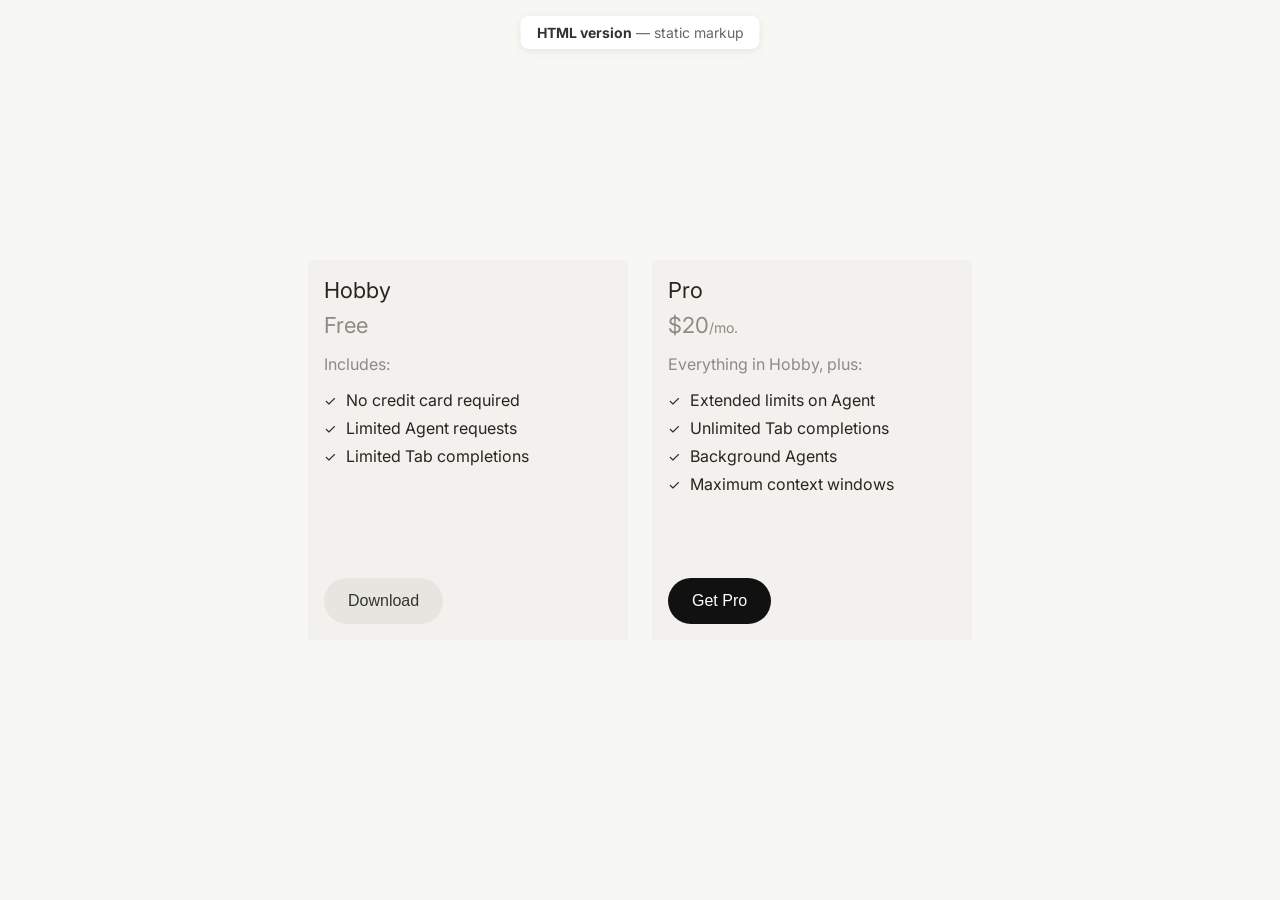
==== index.html @ 6e69e128 "Initial commit" ====
<!DOCTYPE html>
<html lang="en">
<head>
    <meta charset="UTF-8">
    <meta name="viewport" content="width=device-width, initial-scale=1.0">
    <title>Pricing Plans — HTML version</title>
    <link rel="preconnect" href="https://fonts.googleapis.com">
    <link rel="preconnect" href="https://fonts.gstatic.com" crossorigin>
    <link href="https://fonts.googleapis.com/css2?family=Inter:wght@400;500;600;700&display=swap" rel="stylesheet">
    <link rel="stylesheet" href="styles.css">
</head>
<body>
    <p class="page-label"><strong>HTML version</strong> — static markup</p>
    <div class="cards-container">
        <div class="card">
            <div class="card-top">
                <h3 class="card-title">Hobby</h3>
                <p class="card-price">
                    <span class="card-price-amount">Free</span>
                </p>
                <div class="card-content">
                    <p class="includes-text">Includes:</p>
                    <ul class="features-list">
                        <li>
                            <span class="checkmark">✓</span>
                            No credit card required
                        </li>
                        <li>
                            <span class="checkmark">✓</span>
                            Limited Agent requests
                        </li>
                        <li>
                            <span class="checkmark">✓</span>
                            Limited Tab completions
                        </li>
                    </ul>
                </div>
            </div>
            <button class="download-button secondary">Download</button>
        </div>
        <div class="card">
            <div class="card-top">
                <h3 class="card-title">Pro</h3>
                <p class="card-price">
                    <span class="card-price-amount">$20</span>
                    <span class="card-price-period">/mo.</span>
                </p>
                <div class="card-content">
                    <p class="includes-text">Everything in Hobby, plus:</p>
                    <ul class="features-list">
                        <li>
                            <span class="checkmark">✓</span>
                            Extended limits on Agent
                        </li>
                        <li>
                            <span class="checkmark">✓</span>
                            Unlimited Tab completions
                        </li>
                        <li>
                            <span class="checkmark">✓</span>
                            Background Agents
                        </li>
                        <li>
                            <span class="checkmark">✓</span>
                            Maximum context windows
                        </li>
                    </ul>
                </div>
            </div>
            <button class="download-button primary">Get Pro</button>
        </div>
    </div>
</body>
</html>
---- styles.css ----
* {
    margin: 0;
    padding: 0;
    box-sizing: border-box;
}

body {
    font-family: 'Inter', -apple-system, BlinkMacSystemFont, 'Segoe UI', Roboto, sans-serif;
    background-color: #f7f7f4;
    display: flex;
    justify-content: center;
    align-items: center;
    min-height: 100vh;
    padding: 20px;
}

.cards-container {
    display: flex;
    flex-direction: row;
    gap: 24px;
    flex-wrap: nowrap;
    justify-content: center;
    align-items: flex-start;
}

.card {
    display: flex;
    flex-direction: column;
    min-height: 380px;
    background-color: #f2f1ed;
    border-radius: 4px;
    padding: 16px;
    width: 320px;
    flex-shrink: 0;
}

.card-top {
    display: flex;
    flex-direction: column;
}

.card-title {
    font-size: 22px;
    line-height: 28px;
    font-weight: 400;
    color: #26251e;
    margin-bottom: 8px;
}

.card-price {
    font-size: 20px;
    color: rgba(38, 37, 30, 0.5);
    display: inline-flex;
    align-items: baseline;
}

.card-price-amount {
    font-size: 22px;
    font-weight: 400;
    color: rgba(38, 37, 30, 0.5);
}

.card-price-period {
    font-size: 14px;
    color: rgba(38, 37, 30, 0.5);
}

.card-content {
    margin-bottom: 32px;
}

.includes-text {
    font-size: 16px;
    color: rgba(38, 37, 30, 0.5);
    margin: 16px 0px;
}

.features-list {
    list-style: none;
    padding: 0;
}

.features-list li {
    display: flex;
    align-items: center;
    margin-bottom: 8px;
    font-size: 16px;
    color: #26251e;
}

.checkmark {
    color: #26251e;
    font-size: 14px;
    margin-right: 10px;
    font-weight: 400;
}

.download-button {
    margin-top: auto;
    width: fit-content;
    background-color: #e6e5e0;
    border: none;
    border-radius: 999px;
    padding: 14px 24px;
    font-size: 16px;
    font-weight: 500;
    color: #333;
    cursor: pointer;
    transition: background-color 0.2s ease;
}

.download-button:hover {
    background-color: #D8D6CE;
}

.download-button:active {
    background-color: #D8D6CE;
}

.download-button.primary {
    background-color: #111;
    color: #fff;
}

.download-button.primary:hover {
    background-color: #333;
}

.download-button.primary:active {
    background-color: #333;
}

.page-label {
    position: fixed;
    top: 16px;
    left: 50%;
    transform: translateX(-50%);
    font-size: 14px;
    color: #666;
    background: #fff;
    padding: 8px 16px;
    border-radius: 8px;
    box-shadow: 0 2px 8px rgba(0,0,0,0.08);
}

.page-label strong {
    color: #333;
}
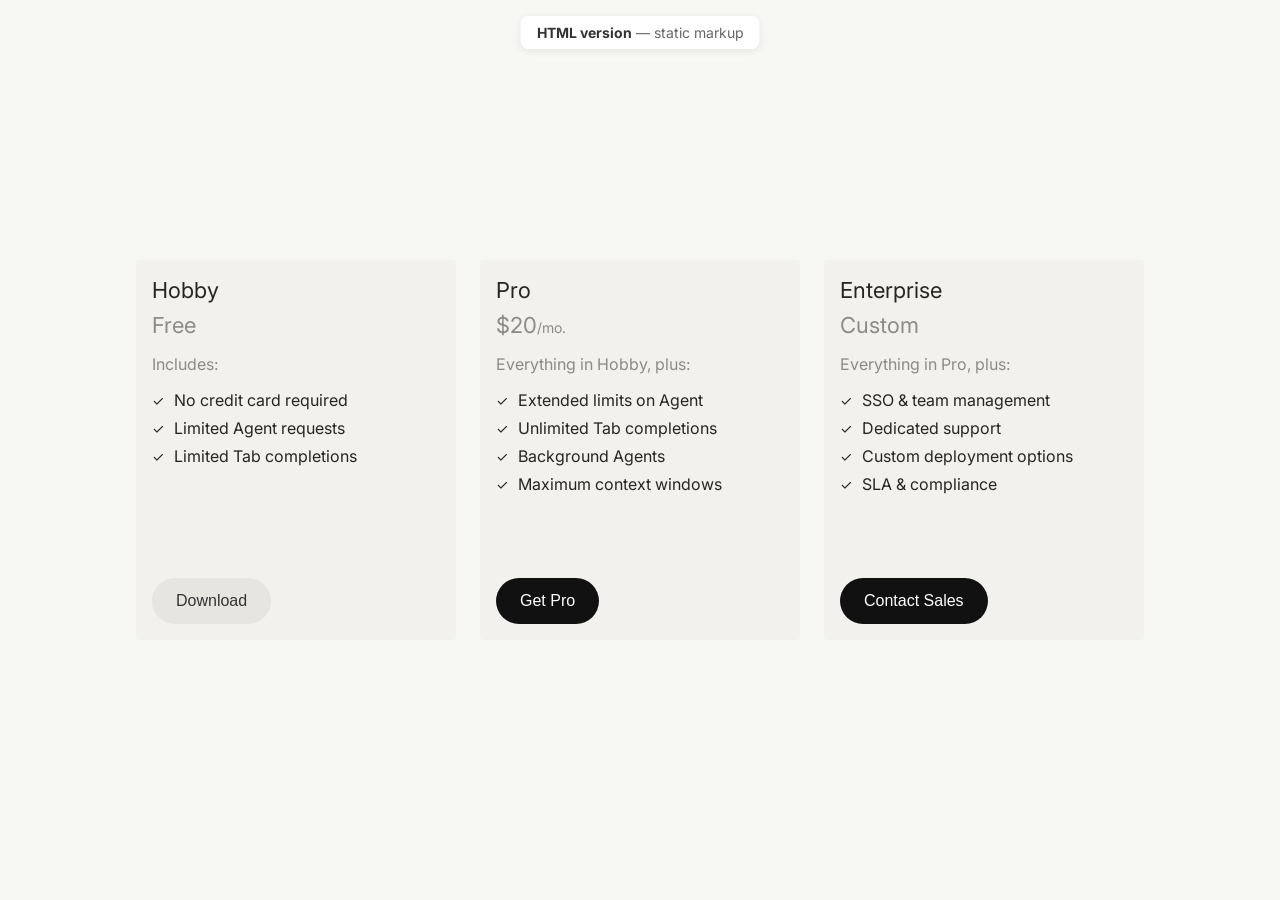
==== commit f1f64e72: "New card Enterprise card" ====
--- a/index.html
+++ b/index.html
@@ -4,14 +4,19 @@
     <meta charset="UTF-8">
     <meta name="viewport" content="width=device-width, initial-scale=1.0">
     <title>Pricing Plans — HTML version</title>
+    <!-- Fonts: Inter (Google Fonts) -->
     <link rel="preconnect" href="https://fonts.googleapis.com">
     <link rel="preconnect" href="https://fonts.gstatic.com" crossorigin>
     <link href="https://fonts.googleapis.com/css2?family=Inter:wght@400;500;600;700&display=swap" rel="stylesheet">
     <link rel="stylesheet" href="styles.css">
 </head>
 <body>
+    <!-- Page badge: identifies this as the static HTML version -->
     <p class="page-label"><strong>HTML version</strong> — static markup</p>
+
+    <!-- Pricing cards wrapper: holds all plan cards in a row -->
     <div class="cards-container">
+        <!-- Card: Hobby plan -->
         <div class="card">
             <div class="card-top">
                 <h3 class="card-title">Hobby</h3>
@@ -38,6 +43,8 @@
             </div>
             <button class="download-button secondary">Download</button>
         </div>
+
+        <!-- Card: Pro plan -->
         <div class="card">
             <div class="card-top">
                 <h3 class="card-title">Pro</h3>
@@ -69,6 +76,38 @@
             </div>
             <button class="download-button primary">Get Pro</button>
         </div>
+
+        <!-- Card: Enterprise plan -->
+        <div class="card">
+            <div class="card-top">
+                <h3 class="card-title">Enterprise</h3>
+                <p class="card-price">
+                    <span class="card-price-amount">Custom</span>
+                </p>
+                <div class="card-content">
+                    <p class="includes-text">Everything in Pro, plus:</p>
+                    <ul class="features-list">
+                        <li>
+                            <span class="checkmark">✓</span>
+                            SSO &amp; team management
+                        </li>
+                        <li>
+                            <span class="checkmark">✓</span>
+                            Dedicated support
+                        </li>
+                        <li>
+                            <span class="checkmark">✓</span>
+                            Custom deployment options
+                        </li>
+                        <li>
+                            <span class="checkmark">✓</span>
+                            SLA &amp; compliance
+                        </li>
+                    </ul>
+                </div>
+            </div>
+            <button class="download-button primary">Contact Sales</button>
+        </div>
     </div>
 </body>
 </html>
--- a/styles.css
+++ b/styles.css
@@ -1,9 +1,13 @@
+/* ============================================
+   Base reset & layout
+   ============================================ */
 * {
     margin: 0;
     padding: 0;
     box-sizing: border-box;
 }
 
+/* Page background and centering */
 body {
     font-family: 'Inter', -apple-system, BlinkMacSystemFont, 'Segoe UI', Roboto, sans-serif;
     background-color: #f7f7f4;
@@ -14,6 +18,10 @@
     padding: 20px;
 }
 
+/* ============================================
+   Cards container
+   Horizontal row of pricing cards
+   ============================================ */
 .cards-container {
     display: flex;
     flex-direction: row;
@@ -23,6 +31,7 @@
     align-items: flex-start;
 }
 
+/* Single card: plan name, price, features, CTA */
 .card {
     display: flex;
     flex-direction: column;
@@ -34,11 +43,13 @@
     flex-shrink: 0;
 }
 
+/* Card header area (title + price + content) */
 .card-top {
     display: flex;
     flex-direction: column;
 }
 
+/* Plan name (e.g. Hobby, Pro) */
 .card-title {
     font-size: 22px;
     line-height: 28px;
@@ -47,6 +58,7 @@
     margin-bottom: 8px;
 }
 
+/* Price row: amount + period */
 .card-price {
     font-size: 20px;
     color: rgba(38, 37, 30, 0.5);
@@ -65,16 +77,19 @@
     color: rgba(38, 37, 30, 0.5);
 }
 
+/* Features block: "Includes:" + list */
 .card-content {
     margin-bottom: 32px;
 }
 
+/* "Includes:" / "Everything in Hobby, plus:" */
 .includes-text {
     font-size: 16px;
     color: rgba(38, 37, 30, 0.5);
     margin: 16px 0px;
 }
 
+/* Bullet list of plan features */
 .features-list {
     list-style: none;
     padding: 0;
@@ -88,6 +103,7 @@
     color: #26251e;
 }
 
+/* Checkmark (✓) before each feature */
 .checkmark {
     color: #26251e;
     font-size: 14px;
@@ -95,6 +111,10 @@
     font-weight: 400;
 }
 
+/* ============================================
+   Buttons (CTA)
+   .secondary = default; .primary = dark
+   ============================================ */
 .download-button {
     margin-top: auto;
     width: fit-content;
@@ -117,6 +137,7 @@
     background-color: #D8D6CE;
 }
 
+/* Primary CTA: dark background */
 .download-button.primary {
     background-color: #111;
     color: #fff;
@@ -130,6 +151,10 @@
     background-color: #333;
 }
 
+/* ============================================
+   Page label (version badge)
+   Fixed at top center
+   ============================================ */
 .page-label {
     position: fixed;
     top: 16px;
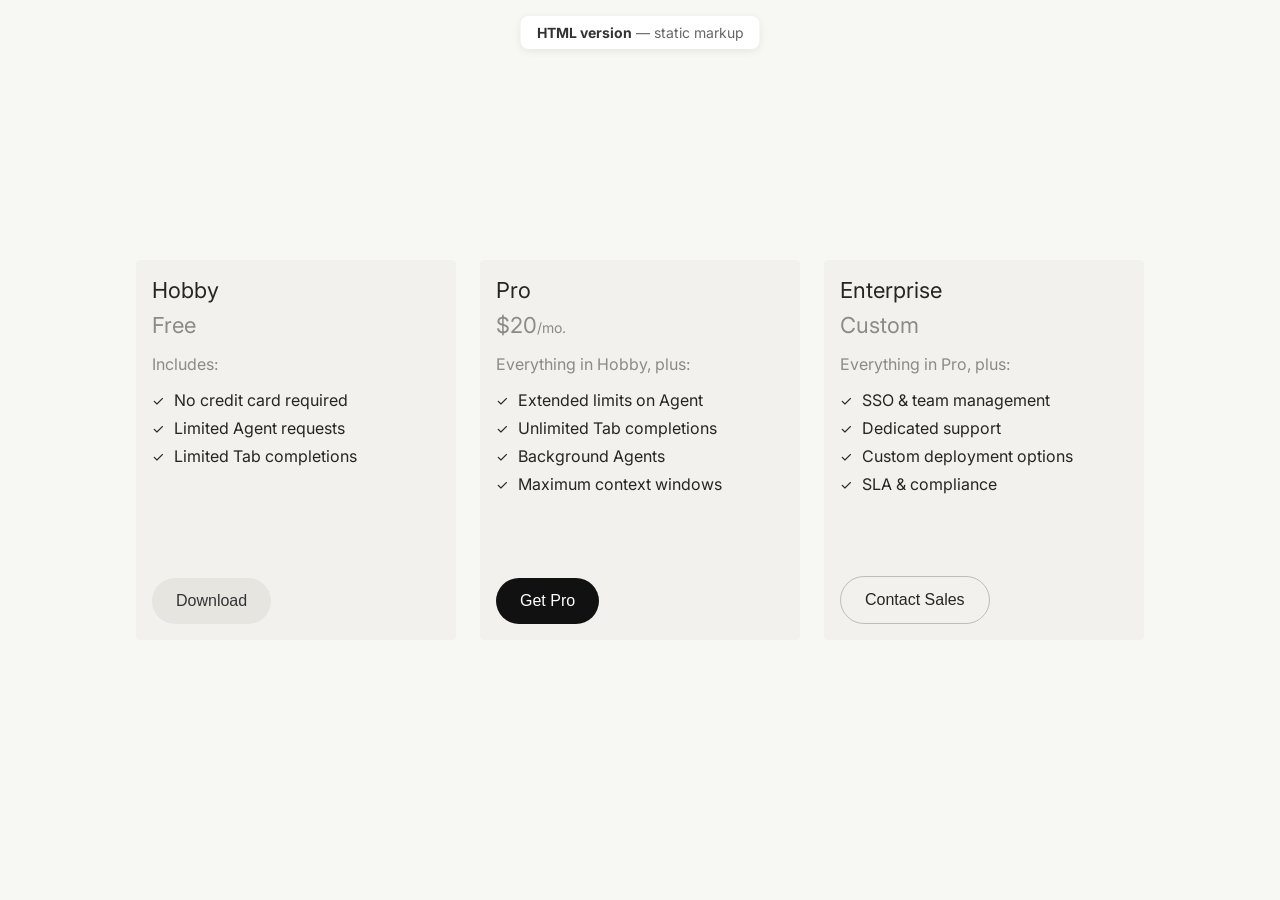
==== commit 1778c6d0: "Added enterprise card add jsk component structure, and added a new variant of the button component t" ====
--- a/index.html
+++ b/index.html
@@ -106,7 +106,7 @@
                     </ul>
                 </div>
             </div>
-            <button class="download-button primary">Contact Sales</button>
+            <button class="download-button tertiary">Contact Sales</button>
         </div>
     </div>
 </body>
--- a/styles.css
+++ b/styles.css
@@ -113,7 +113,7 @@
 
 /* ============================================
    Buttons (CTA)
-   .secondary = default; .primary = dark
+   .secondary = default; .primary = dark; .tertiary = light stroke
    ============================================ */
 .download-button {
     margin-top: auto;
@@ -126,7 +126,7 @@
     font-weight: 500;
     color: #333;
     cursor: pointer;
-    transition: background-color 0.2s ease;
+    transition: background-color 0.2s ease, border-color 0.2s ease;
 }
 
 .download-button:hover {
@@ -151,6 +151,22 @@
     background-color: #333;
 }
 
+/* Tertiary CTA: light stroke, light hover */
+.download-button.tertiary {
+    background-color: transparent;
+    color: #26251e;
+    border: 1px solid rgba(38, 37, 30, 0.25);
+}
+
+.download-button.tertiary:hover {
+    background-color: rgba(38, 37, 30, 0.06);
+    border-color: rgba(38, 37, 30, 0.35);
+}
+
+.download-button.tertiary:active {
+    background-color: rgba(38, 37, 30, 0.1);
+}
+
 /* ============================================
    Page label (version badge)
    Fixed at top center
